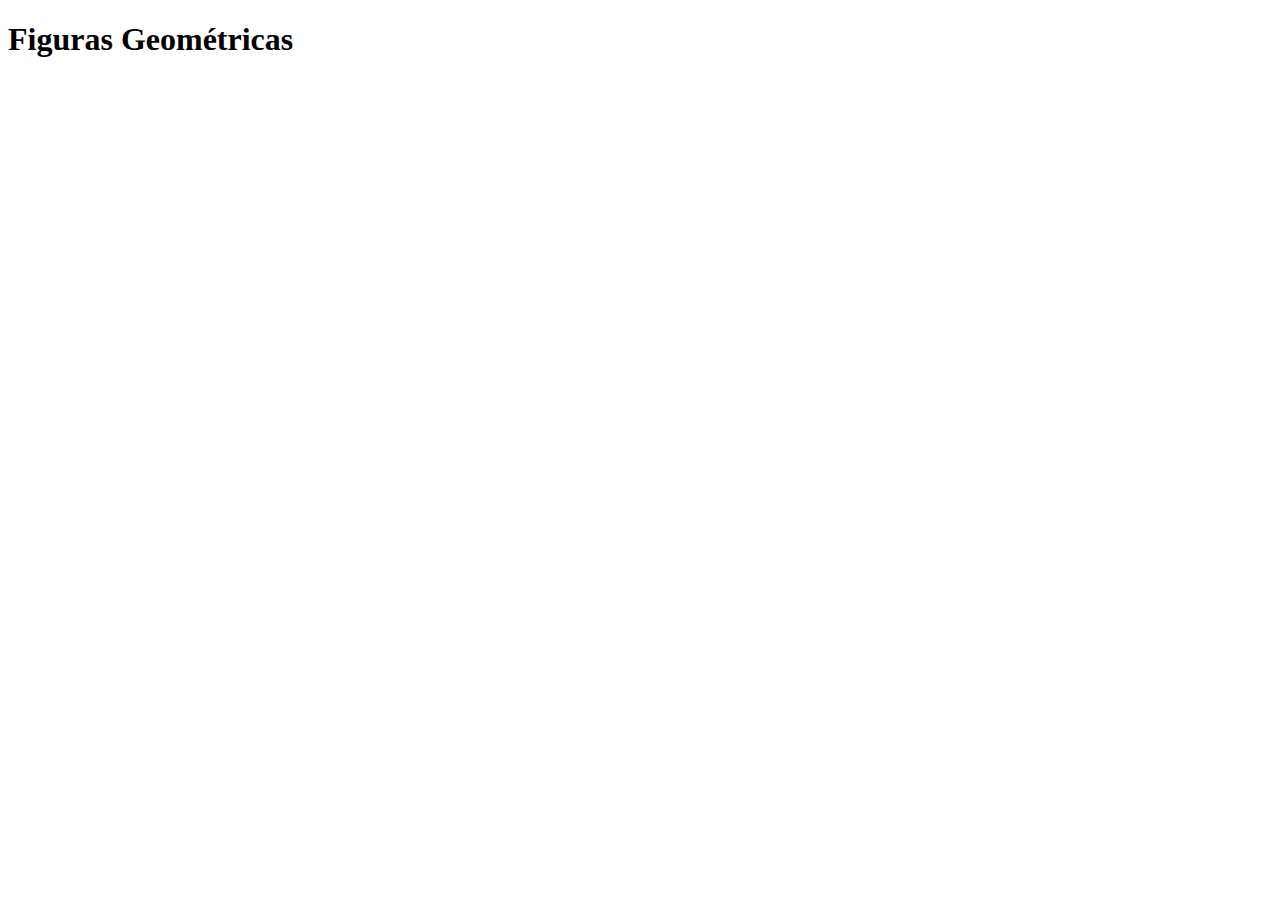
==== figuras.html @ 2be85758 ""Primera Práctica sección figuras"" ====
<!DOCTYPE html>
<html lang="en">
<head>
    <meta charset="UTF-8">
    <meta http-equiv="X-UA-Compatible" content="IE=edge">
    <meta name="viewport" content="width=device-width, initial-scale=1.0">
    <title>Figuras Geométricas</title>
</head>
<body>
    <script src="figuras.js"></script>
    <h1>Figuras Geométricas</h1>
</body>
</html>
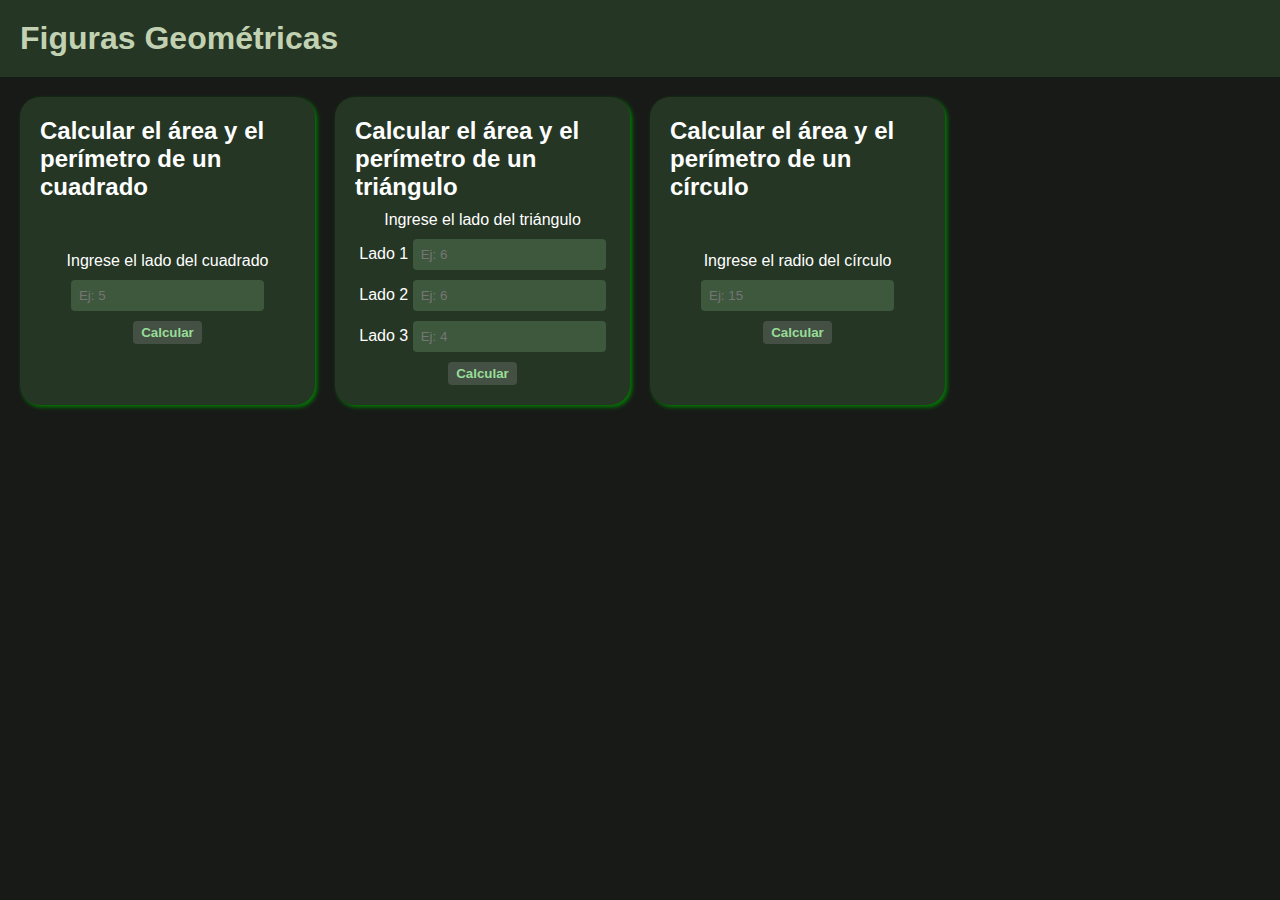
==== commit 4867e035: "Integración de cálculos en HTML y diseño Básico de interfaz gráfica" ====
--- a/figuras.html
+++ b/figuras.html
@@ -4,10 +4,61 @@
     <meta charset="UTF-8">
     <meta http-equiv="X-UA-Compatible" content="IE=edge">
     <meta name="viewport" content="width=device-width, initial-scale=1.0">
+    <link rel="stylesheet" href="styleFiguras.css">
     <title>Figuras Geométricas</title>
 </head>
 <body>
     <script src="figuras.js"></script>
-    <h1>Figuras Geométricas</h1>
+    <header>
+        <h1>Figuras Geométricas</h1>
+
+    </header>
+    <main class="mainContainer">
+        <section>
+        
+            <h2>Calcular el área y el perímetro de un cuadrado</h2>
+            <form action="" id="cuadradoInfo">
+                <label for="ladoCuadrado">
+                    Ingrese el lado del cuadrado
+                </label>
+                <input type="number" id="ladoCuadrado" name="ladoCuadrado" placeholder="Ej: 5">
+                <button type="button"  onclick="calcularAreaPerimetroCuadrado()">Calcular</button>
+            </form>
+
+            
+        </section>
+        <section>
+            <h2>Calcular el área y el perímetro de un triángulo</h2>
+            <form action="" id="trianguloInfo">
+                <p>Ingrese el lado del triángulo</p>
+                <label for="ladoTriangulo1">
+                    Lado 1
+                    <input type="number" id="ladoTriangulo1" name="ladoTriangulo1" placeholder="Ej: 6">
+                </label>
+                
+                <label for="ladoTriangulo2">
+                    Lado 2
+                    <input type="number" id="ladoTriangulo2" name="ladoTriangulo2" placeholder="Ej: 6">
+                </label>
+                
+                <label for="ladoTriangulo3">
+                    Lado 3
+                    <input type="number" id="ladoTriangulo3" name="ladoTriangulo3" placeholder="Ej: 4">
+                </label>
+                <button type="button" form="trianguloInfo" value="button" onclick="calcularAreaPerimetroTriangulo()">Calcular</button>
+            </form>
+            
+        </section>
+        <section>
+            <h2>Calcular el área y el perímetro de un círculo</h2>
+            <form action="" id="circuloInfo">
+                <label for="radioCirculo">
+                    Ingrese el radio del círculo
+                </label>
+                <input type="number" id="radioCirculo" name="radioCirculo" placeholder="Ej: 15">
+                <button type="button" form="circuloInfo" value="button" onclick="calcularAreaPerimetroCirculo()">Calcular</button>
+            </form>
+        </section>
+    </main>
 </body>
 </html>--- a/styleFiguras.css
+++ b/styleFiguras.css
@@ -0,0 +1,73 @@
+:root{
+    --background__color:#181a18;
+    --text__color:#FFF;
+    --title__color:#c1d1b1;
+    --input-text__color:#97dd97;
+    --section__color:#253625;
+    --input-background__color:#3e583e;
+    --buttom-bacground__color:#445044;
+}
+*{
+    box-sizing: border-box;
+    margin: 0;
+    padding: 0;
+}
+html{
+    font-size: 62.5%;
+}
+body{
+    font-size: 1.6rem;
+    font-family: 'Roboto', sans-serif;
+    color: var(--text__color);
+    background-color: var(--background__color);
+}
+input{
+    padding: 8px;
+    background-color: var(--input-background__color);
+    color: var(--input-text__color);
+    border: none;
+    border-radius: 4px;
+}
+button{
+    padding: 4px 8px;
+    border: none;
+    border-radius: 4px;
+    background-color: var(--buttom-bacground__color);
+    font-weight: bold;
+    color: var(--input-text__color);
+    cursor: pointer;
+}
+header{
+    padding: 20px;
+    background-color: var(--section__color);
+}
+header h1{
+    color: var(--title__color);
+}
+.mainContainer{
+    display: grid;
+    grid-auto-rows: minmax(20rem, 1fr);
+    grid-template-columns: repeat(auto-fill, minmax(28rem, 1fr));
+    width: 100%;
+    place-content: center;
+    gap: 20px;
+    padding: 20px;
+    
+}
+.mainContainer section, .mainContainer section form{
+    display: flex;
+    height: 100%;
+    flex-direction: column;
+    justify-content: center;
+    align-items: center;
+    gap: 10px;
+    
+}
+.mainContainer section{
+    margin: auto;
+    background-color: var(--section__color);
+    border-radius: 2rem;
+    padding: 20px;
+    box-shadow: 2px 2px 4px green;
+    
+}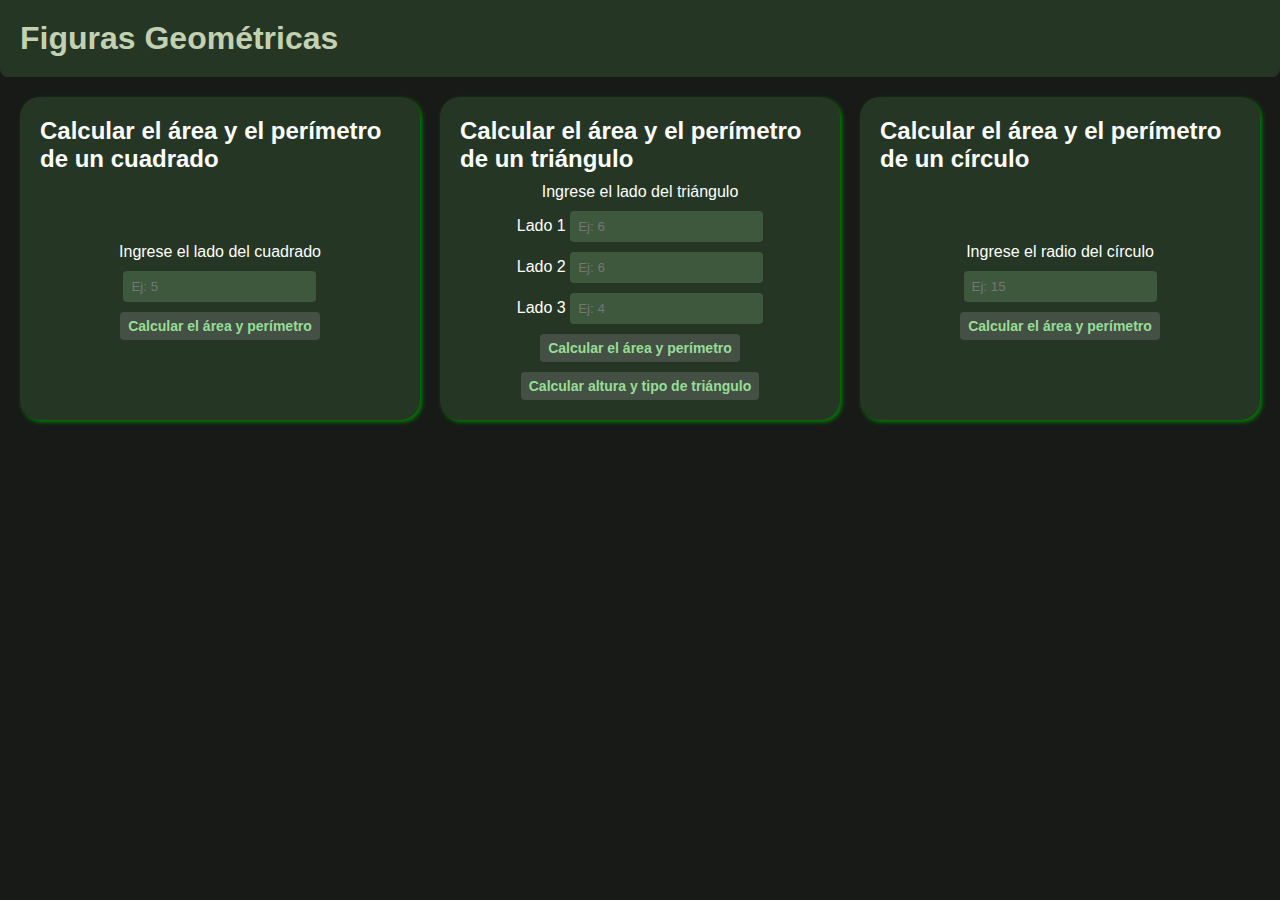
==== commit 4ef6f2f0: "Cambio mínimo en la interfaz, y añadir nueva función de  determinar qué tipo de triángulo es el qu s" ====
--- a/figuras.html
+++ b/figuras.html
@@ -1,5 +1,6 @@
 <!DOCTYPE html>
 <html lang="en">
+
 <head>
     <meta charset="UTF-8">
     <meta http-equiv="X-UA-Compatible" content="IE=edge">
@@ -7,6 +8,7 @@
     <link rel="stylesheet" href="styleFiguras.css">
     <title>Figuras Geométricas</title>
 </head>
+
 <body>
     <script src="figuras.js"></script>
     <header>
@@ -15,17 +17,18 @@
     </header>
     <main class="mainContainer">
         <section>
-        
+
             <h2>Calcular el área y el perímetro de un cuadrado</h2>
             <form action="" id="cuadradoInfo">
                 <label for="ladoCuadrado">
                     Ingrese el lado del cuadrado
                 </label>
                 <input type="number" id="ladoCuadrado" name="ladoCuadrado" placeholder="Ej: 5">
-                <button type="button"  onclick="calcularAreaPerimetroCuadrado()">Calcular</button>
+                <button type="button" onclick="calcularAreaPerimetroCuadrado()">Calcular el área y perímetro</button>
+                
             </form>
 
-            
+
         </section>
         <section>
             <h2>Calcular el área y el perímetro de un triángulo</h2>
@@ -35,20 +38,24 @@
                     Lado 1
                     <input type="number" id="ladoTriangulo1" name="ladoTriangulo1" placeholder="Ej: 6">
                 </label>
-                
+
                 <label for="ladoTriangulo2">
                     Lado 2
                     <input type="number" id="ladoTriangulo2" name="ladoTriangulo2" placeholder="Ej: 6">
                 </label>
-                
+
                 <label for="ladoTriangulo3">
                     Lado 3
                     <input type="number" id="ladoTriangulo3" name="ladoTriangulo3" placeholder="Ej: 4">
                 </label>
-                <button type="button" form="trianguloInfo" value="button" onclick="calcularAreaPerimetroTriangulo()">Calcular</button>
+                <button type="button" form="trianguloInfo" value="button"
+                    onclick="calcularAreaPerimetroTriangulo()">Calcular el área y perímetro</button>
+
+                <button type="button" form="trianguloInfo" value="button" onclick="tipoTriangulo()">Calcular altura y
+                    tipo de triángulo</button>
             </form>
-            
         </section>
+
         <section>
             <h2>Calcular el área y el perímetro de un círculo</h2>
             <form action="" id="circuloInfo">
@@ -56,9 +63,11 @@
                     Ingrese el radio del círculo
                 </label>
                 <input type="number" id="radioCirculo" name="radioCirculo" placeholder="Ej: 15">
-                <button type="button" form="circuloInfo" value="button" onclick="calcularAreaPerimetroCirculo()">Calcular</button>
+                <button type="button" form="circuloInfo" value="button"
+                    onclick="calcularAreaPerimetroCirculo()">Calcular el área y perímetro</button>
             </form>
         </section>
     </main>
 </body>
+
 </html>--- a/styleFiguras.css
+++ b/styleFiguras.css
@@ -1,73 +1,86 @@
-:root{
-    --background__color:#181a18;
-    --text__color:#FFF;
-    --title__color:#c1d1b1;
-    --input-text__color:#97dd97;
-    --section__color:#253625;
-    --input-background__color:#3e583e;
-    --buttom-bacground__color:#445044;
+:root {
+    --background__color: #181a18;
+    --text__color: #FFF;
+    --title__color: #c1d1b1;
+    --input-text__color: #97dd97;
+    --section__color: #253625;
+    --input-background__color: #3e583e;
+    --buttom-bacground__color: #445044;
 }
-*{
+
+* {
     box-sizing: border-box;
     margin: 0;
     padding: 0;
 }
-html{
+
+html {
     font-size: 62.5%;
 }
-body{
+
+body {
     font-size: 1.6rem;
     font-family: 'Roboto', sans-serif;
     color: var(--text__color);
     background-color: var(--background__color);
 }
-input{
+
+input {
     padding: 8px;
     background-color: var(--input-background__color);
     color: var(--input-text__color);
     border: none;
     border-radius: 4px;
 }
-button{
-    padding: 4px 8px;
+
+button {
+    padding: 6px 8px;
     border: none;
     border-radius: 4px;
     background-color: var(--buttom-bacground__color);
+    font-size: 1.4rem;
     font-weight: bold;
     color: var(--input-text__color);
     cursor: pointer;
 }
-header{
+
+header {
     padding: 20px;
     background-color: var(--section__color);
+    border-radius: 0px 0px 8px 8px;
 }
-header h1{
+
+header h1 {
     color: var(--title__color);
 }
-.mainContainer{
+
+.mainContainer {
     display: grid;
     grid-auto-rows: minmax(20rem, 1fr);
-    grid-template-columns: repeat(auto-fill, minmax(28rem, 1fr));
+    grid-template-columns: repeat(auto-fit, minmax(28rem, 1fr));
     width: 100%;
     place-content: center;
     gap: 20px;
     padding: 20px;
-    
+
 }
-.mainContainer section, .mainContainer section form{
+
+.mainContainer section,
+.mainContainer section form {
     display: flex;
     height: 100%;
     flex-direction: column;
     justify-content: center;
     align-items: center;
     gap: 10px;
-    
+
 }
-.mainContainer section{
+
+.mainContainer section {
     margin: auto;
     background-color: var(--section__color);
     border-radius: 2rem;
     padding: 20px;
     box-shadow: 2px 2px 4px green;
-    
+
 }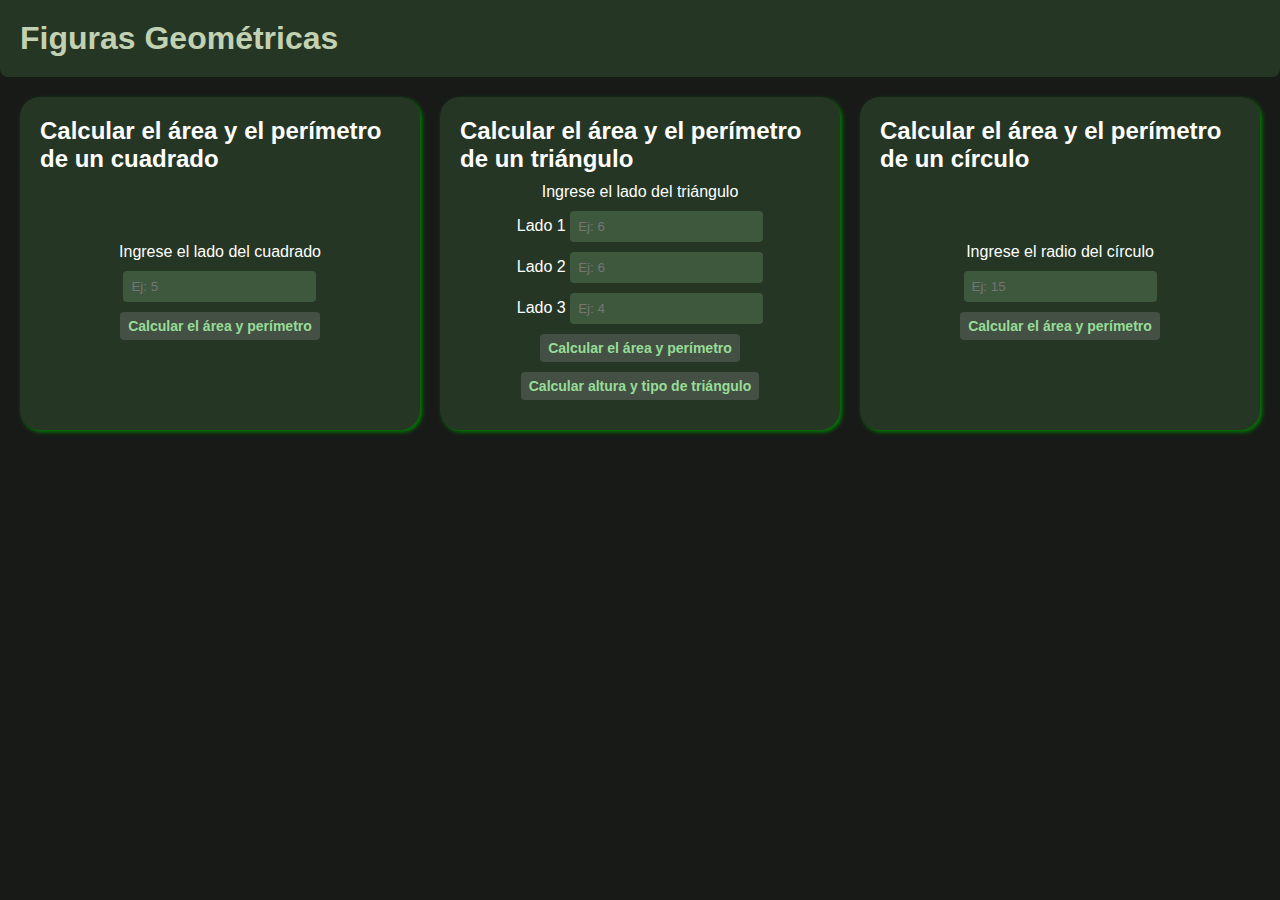
==== commit 9ab963db: "Se agrega la muestra en la página de los resultados" ====
--- a/figuras.html
+++ b/figuras.html
@@ -5,6 +5,7 @@
     <meta charset="UTF-8">
     <meta http-equiv="X-UA-Compatible" content="IE=edge">
     <meta name="viewport" content="width=device-width, initial-scale=1.0">
+    <link rel="stylesheet" href="style.css">
     <link rel="stylesheet" href="styleFiguras.css">
     <title>Figuras Geométricas</title>
 </head>
@@ -25,7 +26,7 @@
                 </label>
                 <input type="number" id="ladoCuadrado" name="ladoCuadrado" placeholder="Ej: 5">
                 <button type="button" onclick="calcularAreaPerimetroCuadrado()">Calcular el área y perímetro</button>
-                
+                <p class="output-text" id="outputRectangle"></p>
             </form>
 
 
@@ -53,6 +54,7 @@
 
                 <button type="button" form="trianguloInfo" value="button" onclick="tipoTriangulo()">Calcular altura y
                     tipo de triángulo</button>
+                <p class="output-text" id="outputTriangle"></p>
             </form>
         </section>
 
@@ -65,6 +67,7 @@
                 <input type="number" id="radioCirculo" name="radioCirculo" placeholder="Ej: 15">
                 <button type="button" form="circuloInfo" value="button"
                     onclick="calcularAreaPerimetroCirculo()">Calcular el área y perímetro</button>
+                <p class="output-text" id="outputCircle"></p>
             </form>
         </section>
     </main>
--- a/style.css
+++ b/style.css
@@ -0,0 +1,56 @@
+:root {
+    --background__color: #181a18;
+    --text__color: #FFF;
+    --title__color: #c1d1b1;
+    --input-text__color: #97dd97;
+    --section__color: #253625;
+    --input-background__color: #3e583e;
+    --buttom-bacground__color: #445044;
+    --icons-color:#28a828;
+}
+
+* {
+    box-sizing: border-box;
+    margin: 0;
+    padding: 0;
+}
+
+html {
+    font-size: 62.5%;
+}
+
+body {
+    font-size: 1.6rem;
+    font-family: 'Roboto', sans-serif;
+    color: var(--text__color);
+    background-color: var(--background__color);
+}
+
+input {
+    padding: 8px;
+    background-color: var(--input-background__color);
+    color: var(--input-text__color);
+    border: none;
+    border-radius: 4px;
+}
+
+button {
+    padding: 6px 8px;
+    border: none;
+    border-radius: 4px;
+    background-color: var(--buttom-bacground__color);
+    font-size: 1.4rem;
+    font-weight: bold;
+    color: var(--input-text__color);
+    cursor: pointer;
+}
+
+header {
+    padding: 20px;
+    background-color: var(--section__color);
+    border-radius: 0px 0px 8px 8px;
+}
+
+header h1 {
+    color: var(--title__color);
+}--- a/styleFiguras.css
+++ b/styleFiguras.css
@@ -1,59 +1,3 @@
-:root {
-    --background__color: #181a18;
-    --text__color: #FFF;
-    --title__color: #c1d1b1;
-    --input-text__color: #97dd97;
-    --section__color: #253625;
-    --input-background__color: #3e583e;
-    --buttom-bacground__color: #445044;
-}
-
-* {
-    box-sizing: border-box;
-    margin: 0;
-    padding: 0;
-}
-
-html {
-    font-size: 62.5%;
-}
-
-body {
-    font-size: 1.6rem;
-    font-family: 'Roboto', sans-serif;
-    color: var(--text__color);
-    background-color: var(--background__color);
-}
-
-input {
-    padding: 8px;
-    background-color: var(--input-background__color);
-    color: var(--input-text__color);
-    border: none;
-    border-radius: 4px;
-}
-
-button {
-    padding: 6px 8px;
-    border: none;
-    border-radius: 4px;
-    background-color: var(--buttom-bacground__color);
-    font-size: 1.4rem;
-    font-weight: bold;
-    color: var(--input-text__color);
-    cursor: pointer;
-}
-
-header {
-    padding: 20px;
-    background-color: var(--section__color);
-    border-radius: 0px 0px 8px 8px;
-}
-
-header h1 {
-    color: var(--title__color);
-}
-
 .mainContainer {
     display: grid;
     grid-auto-rows: minmax(20rem, 1fr);
